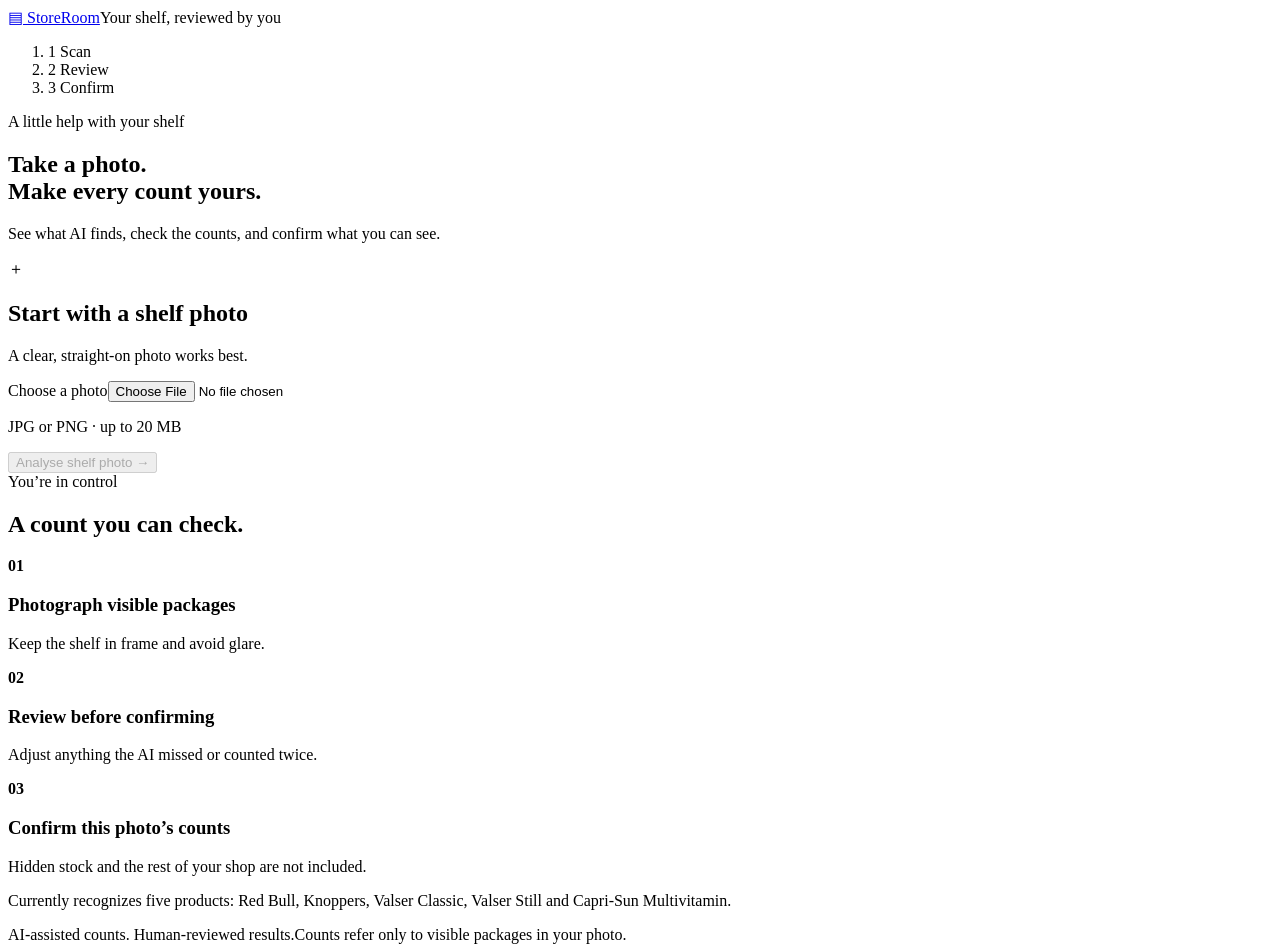
==== src/web/index.html @ 265df18c "feat: add shopkeeper scan and review workflow" ====
<!doctype html>
<html lang="en">
<head>
  <meta charset="utf-8"><meta name="viewport" content="width=device-width, initial-scale=1">
  <title>StoreRoom · Scan & review</title>
  <link rel="stylesheet" href="/static/style.css">
  <script src="/static/app.js" defer></script>
</head>
<body>
  <header class="top"><a class="brand" href="/" aria-label="StoreRoom home"><span class="mark">▤</span> StoreRoom</a><span class="local">Your shelf, reviewed by you</span></header>
  <main>
    <nav aria-label="Scan progress"><ol class="steps"><li id="step-scan" aria-current="step"><span>1</span> Scan</li><li id="step-review"><span>2</span> Review</li><li id="step-confirmed"><span>3</span> Confirm</li></ol></nav>
    <div id="error" class="error" role="alert" hidden></div>
    <section id="scan" aria-labelledby="scan-title">
      <div class="intro"><p class="eyebrow">A little help with your shelf</p><h1 id="scan-title" tabindex="-1">Take a photo.<br>Make every count yours.</h1><p>See what AI finds, check the counts, and confirm what you can see.</p></div>
      <div class="scan-grid">
        <form id="upload-form" class="card upload-card">
          <div class="upload-symbol" aria-hidden="true">＋</div>
          <h2>Start with a shelf photo</h2><p>A clear, straight-on photo works best.</p>
          <label class="file-label" for="file">Choose a photo</label><input id="file" type="file" accept="image/jpeg,image/png" aria-describedby="file-help">
          <p id="file-help" class="muted">JPG or PNG · up to 20 MB</p>
          <p id="filename" class="filename"></p>
          <img id="preview" alt="Selected shelf photo" hidden>
          <button id="analyse" class="primary" disabled>Analyse shelf photo <span aria-hidden="true">→</span></button>
          <p id="loading" role="status" hidden>Looking at your shelf… this may take a moment.</p>
          <button id="cancel" type="button" class="text-button" hidden>Cancel scan</button>
        </form>
        <aside class="guide"><span class="eyebrow">You’re in control</span><h2>A count you can check.</h2><div class="guide-row"><b>01</b><div><h3>Photograph visible packages</h3><p>Keep the shelf in frame and avoid glare.</p></div></div><div class="guide-row"><b>02</b><div><h3>Review before confirming</h3><p>Adjust anything the AI missed or counted twice.</p></div></div><div class="guide-row"><b>03</b><div><h3>Confirm this photo’s counts</h3><p>Hidden stock and the rest of your shop are not included.</p></div></div><p class="scope">Currently recognizes five products: Red Bull, Knoppers, Valser Classic, Valser Still and Capri-Sun Multivitamin.</p></aside>
      </div>
    </section>
    <section id="review" aria-labelledby="review-title" hidden>
      <div class="section-heading"><div><p class="eyebrow">Your photo, your final say</p><h1 id="review-title" tabindex="-1">Review before confirming</h1><p>Check the visible packages. Adjust the counts below.</p></div><button class="secondary new-scan" type="button">Start a new scan</button></div>
      <div class="review-grid"><figure class="card image-card"><img id="annotated" alt="Shelf photo with AI detections"><figcaption id="image-note">AI detections · boxes stay unchanged when you edit counts.</figcaption></figure>
        <div class="card counts-card"><div class="list-heading"><h2>Visible packages</h2><span id="ai-total" class="pill"></span></div>
          <p id="empty" class="notice" hidden>No supported products were detected. This does not mean the shelf is empty. Add a missed product below or try another photo.</p>
          <div id="products"></div>
          <details id="missed"><summary>Add a missed product</summary><p class="muted">Only these supported products can be added.</p><div id="missed-products"></div></details>
          <div class="total-line"><span>Your reviewed total</span><strong id="review-total">0</strong></div>
          <p class="muted">Visible packages in this photo only. Check every count before confirming.</p>
          <button id="confirm" class="primary" type="button">Confirm Inventory <span aria-hidden="true">✓</span></button>
          <p id="confirming" role="status" hidden>Confirming your review…</p>
        </div>
      </div>
    </section>
    <section id="confirmed" aria-labelledby="confirmed-title" hidden>
      <div class="success-icon" aria-hidden="true">✓</div><p class="eyebrow">Reviewed by you</p><h1 id="confirmed-title" tabindex="-1">This photo’s counts are confirmed.</h1><p>Visible packages only. Hidden stock is still unknown.</p>
      <div class="card receipt"><div class="list-heading"><h2>Confirmed counts</h2><span id="confirmed-total" class="pill"></span></div><div id="confirmed-items"></div><p id="confirmed-time" class="muted"></p><p class="notice">Not saved permanently. This result is kept on this screen only and is cleared when you refresh or start a new scan.</p></div>
      <button class="primary new-scan" type="button">Start a new scan <span aria-hidden="true">→</span></button>
    </section>
    <footer>AI-assisted counts. Human-reviewed results.<span>Counts refer only to visible packages in your photo.</span></footer>
  </main>
</body>
</html>
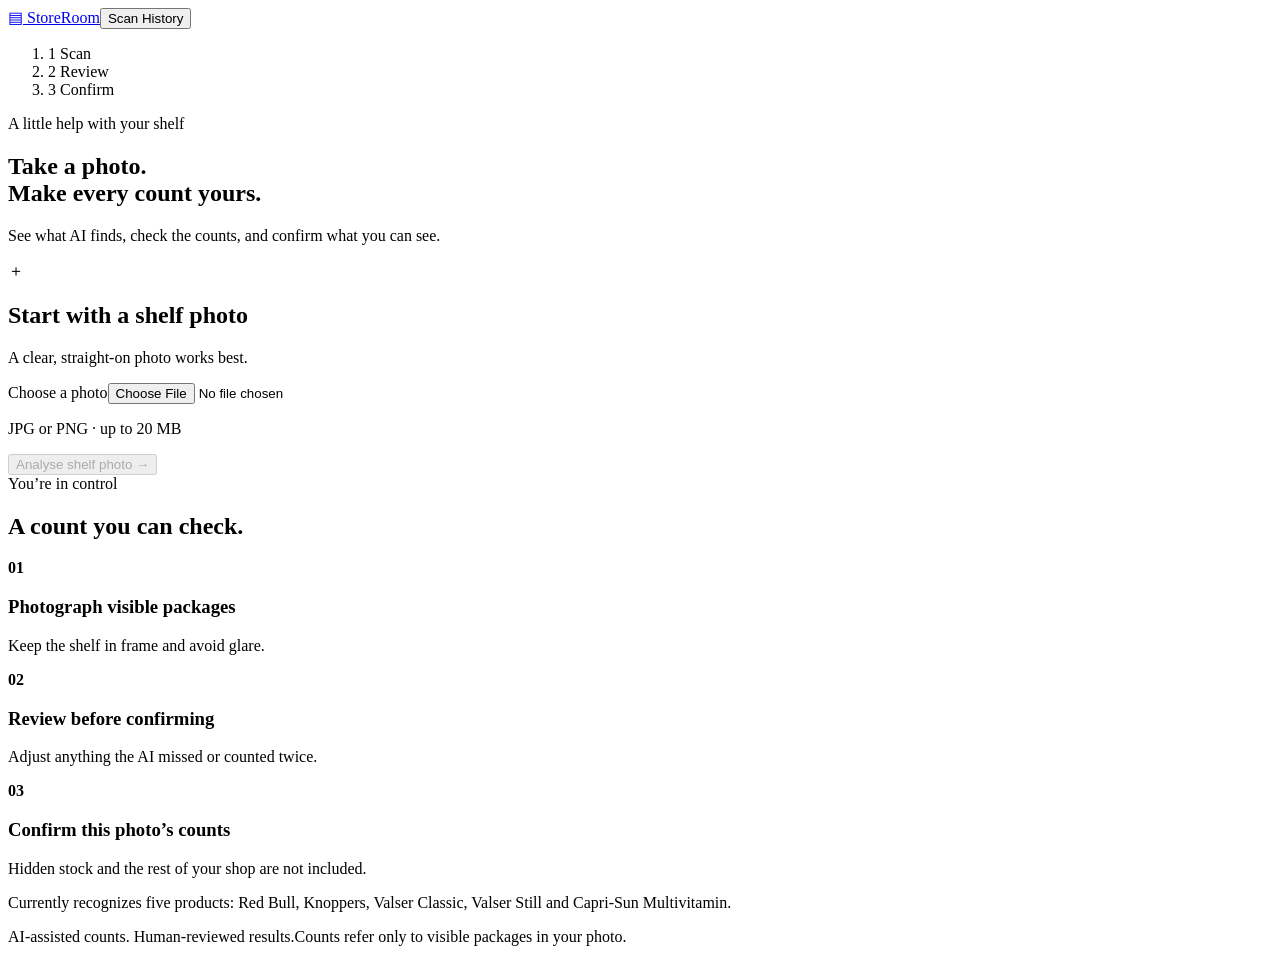
==== commit f2f42add: "feat: persist shopkeeper scan history" ====
--- a/src/web/index.html
+++ b/src/web/index.html
@@ -7,7 +7,7 @@
   <script src="/static/app.js" defer></script>
 </head>
 <body>
-  <header class="top"><a class="brand" href="/" aria-label="StoreRoom home"><span class="mark">▤</span> StoreRoom</a><span class="local">Your shelf, reviewed by you</span></header>
+  <header class="top"><a class="brand" href="/" aria-label="StoreRoom home"><span class="mark">▤</span> StoreRoom</a><button class="secondary browse-history" type="button">Scan History</button></header>
   <main>
     <nav aria-label="Scan progress"><ol class="steps"><li id="step-scan" aria-current="step"><span>1</span> Scan</li><li id="step-review"><span>2</span> Review</li><li id="step-confirmed"><span>3</span> Confirm</li></ol></nav>
     <div id="error" class="error" role="alert" hidden></div>
@@ -44,8 +44,24 @@
     </section>
     <section id="confirmed" aria-labelledby="confirmed-title" hidden>
       <div class="success-icon" aria-hidden="true">✓</div><p class="eyebrow">Reviewed by you</p><h1 id="confirmed-title" tabindex="-1">This photo’s counts are confirmed.</h1><p>Visible packages only. Hidden stock is still unknown.</p>
-      <div class="card receipt"><div class="list-heading"><h2>Confirmed counts</h2><span id="confirmed-total" class="pill"></span></div><div id="confirmed-items"></div><p id="confirmed-time" class="muted"></p><p class="notice">Not saved permanently. This result is kept on this screen only and is cleared when you refresh or start a new scan.</p></div>
+      <div class="card receipt"><div class="list-heading"><h2>Confirmed counts</h2><span id="confirmed-total" class="pill"></span></div><div id="confirmed-items"></div><p id="confirmed-time" class="muted"></p><p class="notice">Saved on this device. You can find these counts in Scan History after refreshing or restarting StoreRoom. Photos are not saved in history.</p></div>
+      <button class="secondary browse-history" type="button">View Scan History</button>
       <button class="primary new-scan" type="button">Start a new scan <span aria-hidden="true">→</span></button>
+    </section>
+    <section id="history" aria-labelledby="history-title" hidden>
+      <div class="section-heading"><div><p class="eyebrow">Your reviewed photos</p><h1 id="history-title" tabindex="-1">Scan History</h1><p>Recent counts saved on this device. Each scan is a separate observation.</p></div><button id="refresh-history" class="secondary" type="button">Refresh history</button></div>
+      <p id="history-loading" role="status" hidden>Loading saved scans…</p>
+      <p id="history-empty" class="notice" hidden>No saved scans yet. Confirm a shelf photo to start your history.</p>
+      <div id="history-list" class="card history-list"></div>
+      <p class="muted">Showing up to 20 recent scans. Product classes are counted separately from packages.</p>
+      <button id="return-current" class="secondary" type="button">Back to current scan</button>
+      <button class="secondary new-scan" type="button">Start a new scan</button>
+    </section>
+    <section id="saved-scan" aria-labelledby="saved-scan-title" hidden>
+      <p class="eyebrow">Saved review · read only</p><h1 id="saved-scan-title" tabindex="-1">Confirmed scan</h1>
+      <p id="saved-loading" role="status" hidden>Opening saved scan…</p>
+      <div id="saved-receipt" class="card receipt"><p id="saved-time"></p><div id="saved-items"></div><p class="notice">These are confirmed visible-package counts for one photo, not your shop’s complete stock. Historical photos are not stored.</p></div>
+      <div class="history-actions"><button class="secondary browse-history" type="button">Back to Scan History</button><button class="primary new-scan" type="button">Start a new scan</button></div>
     </section>
     <footer>AI-assisted counts. Human-reviewed results.<span>Counts refer only to visible packages in your photo.</span></footer>
   </main>
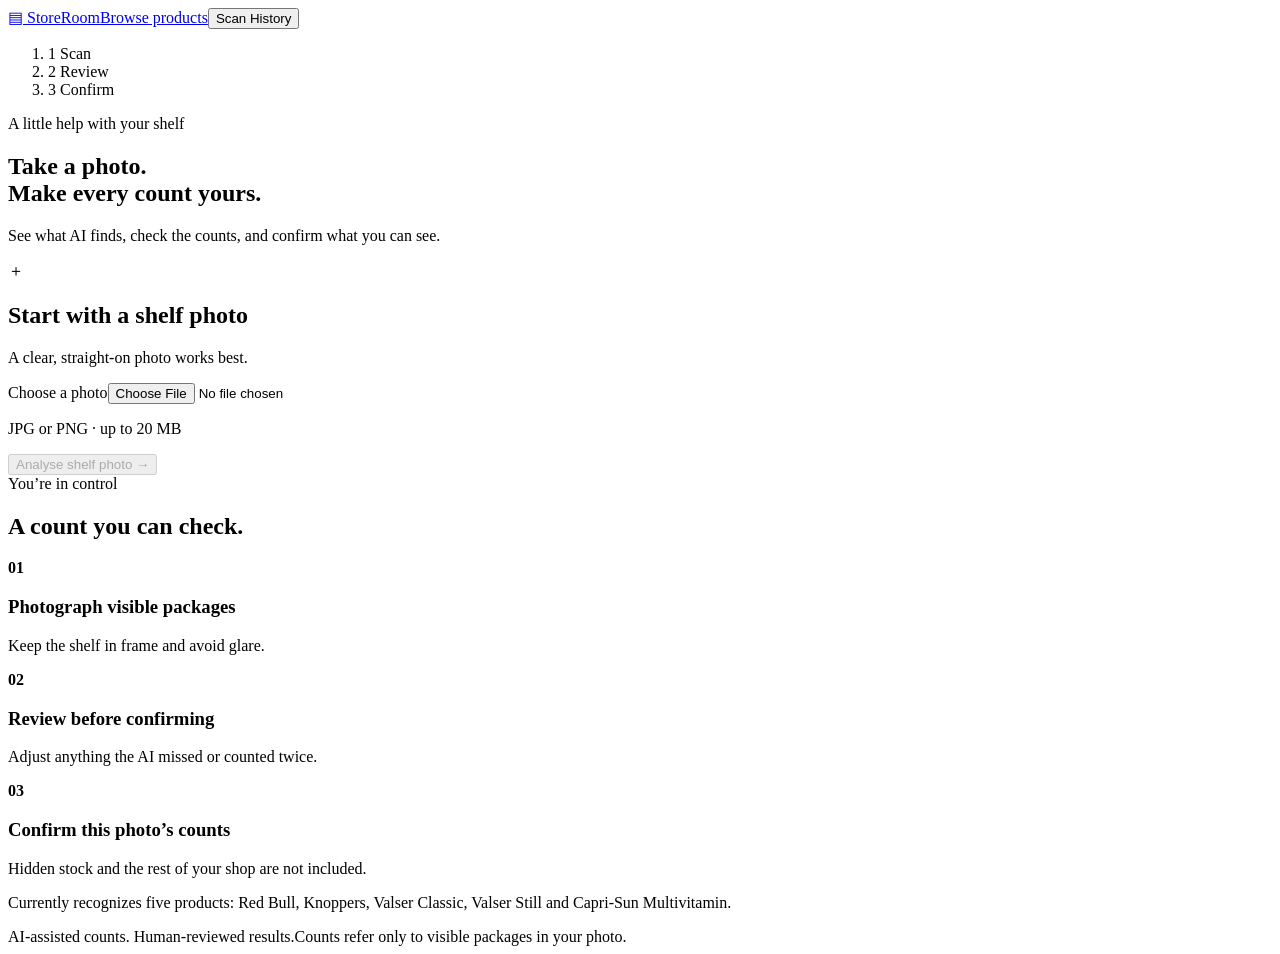
==== commit ec7a3dd6: "add product catalog and inventory bridge" ====
--- a/src/web/index.html
+++ b/src/web/index.html
@@ -7,7 +7,7 @@
   <script src="/static/app.js" defer></script>
 </head>
 <body>
-  <header class="top"><a class="brand" href="/" aria-label="StoreRoom home"><span class="mark">▤</span> StoreRoom</a><button class="secondary browse-history" type="button">Scan History</button></header>
+  <header class="top"><a class="brand" href="/" aria-label="StoreRoom home"><span class="mark">▤</span> StoreRoom</a><a href="/customer">Browse products</a><button class="secondary browse-history" type="button">Scan History</button></header>
   <main>
     <nav aria-label="Scan progress"><ol class="steps"><li id="step-scan" aria-current="step"><span>1</span> Scan</li><li id="step-review"><span>2</span> Review</li><li id="step-confirmed"><span>3</span> Confirm</li></ol></nav>
     <div id="error" class="error" role="alert" hidden></div>
@@ -44,7 +44,7 @@
     </section>
     <section id="confirmed" aria-labelledby="confirmed-title" hidden>
       <div class="success-icon" aria-hidden="true">✓</div><p class="eyebrow">Reviewed by you</p><h1 id="confirmed-title" tabindex="-1">This photo’s counts are confirmed.</h1><p>Visible packages only. Hidden stock is still unknown.</p>
-      <div class="card receipt"><div class="list-heading"><h2>Confirmed counts</h2><span id="confirmed-total" class="pill"></span></div><div id="confirmed-items"></div><p id="confirmed-time" class="muted"></p><p class="notice">Saved on this device. You can find these counts in Scan History after refreshing or restarting StoreRoom. Photos are not saved in history.</p></div>
+      <div class="card receipt"><div class="list-heading"><h2>Confirmed counts</h2><span id="confirmed-total" class="pill"></span></div><div id="confirmed-items"></div><p id="confirmed-time" class="muted"></p><p class="notice">Saved on this device with your original photo and AI prediction. Find this review in Scan History after refreshing or restarting StoreRoom.</p></div>
       <button class="secondary browse-history" type="button">View Scan History</button>
       <button class="primary new-scan" type="button">Start a new scan <span aria-hidden="true">→</span></button>
     </section>
@@ -60,7 +60,18 @@
     <section id="saved-scan" aria-labelledby="saved-scan-title" hidden>
       <p class="eyebrow">Saved review · read only</p><h1 id="saved-scan-title" tabindex="-1">Confirmed scan</h1>
       <p id="saved-loading" role="status" hidden>Opening saved scan…</p>
-      <div id="saved-receipt" class="card receipt"><p id="saved-time"></p><div id="saved-items"></div><p class="notice">These are confirmed visible-package counts for one photo, not your shop’s complete stock. Historical photos are not stored.</p></div>
+      <div id="saved-receipt">
+        <p id="saved-time"></p>
+        <p id="legacy-evidence" class="notice" hidden>This older scan retained counts only. No original photo or AI detection evidence is available.</p>
+        <div id="saved-evidence" hidden>
+          <div class="evidence-images">
+            <figure class="card image-card"><img id="saved-original" alt="Original shelf photo"><p id="original-missing" class="notice" hidden>The original photo is unavailable on this device.</p><figcaption>Original shelf photo · exactly as uploaded</figcaption></figure>
+            <figure class="card image-card"><img id="saved-annotated" alt="Original AI detections on shelf photo"><p id="annotated-missing" class="notice" hidden>The annotated photo is unavailable on this device.</p><figcaption>Original AI prediction · unchanged by corrections</figcaption></figure>
+          </div>
+          <div class="card receipt"><h2>Original AI prediction</h2><div id="saved-ai-counts"></div></div>
+        </div>
+        <div class="card receipt"><h2>Shopkeeper-confirmed counts</h2><div id="saved-items"></div><p class="notice">Visible packages for this photo only. Hidden stock is unknown. An unchanged count means it was left as predicted, not that the AI was verified correct.</p></div>
+      </div>
       <div class="history-actions"><button class="secondary browse-history" type="button">Back to Scan History</button><button class="primary new-scan" type="button">Start a new scan</button></div>
     </section>
     <footer>AI-assisted counts. Human-reviewed results.<span>Counts refer only to visible packages in your photo.</span></footer>
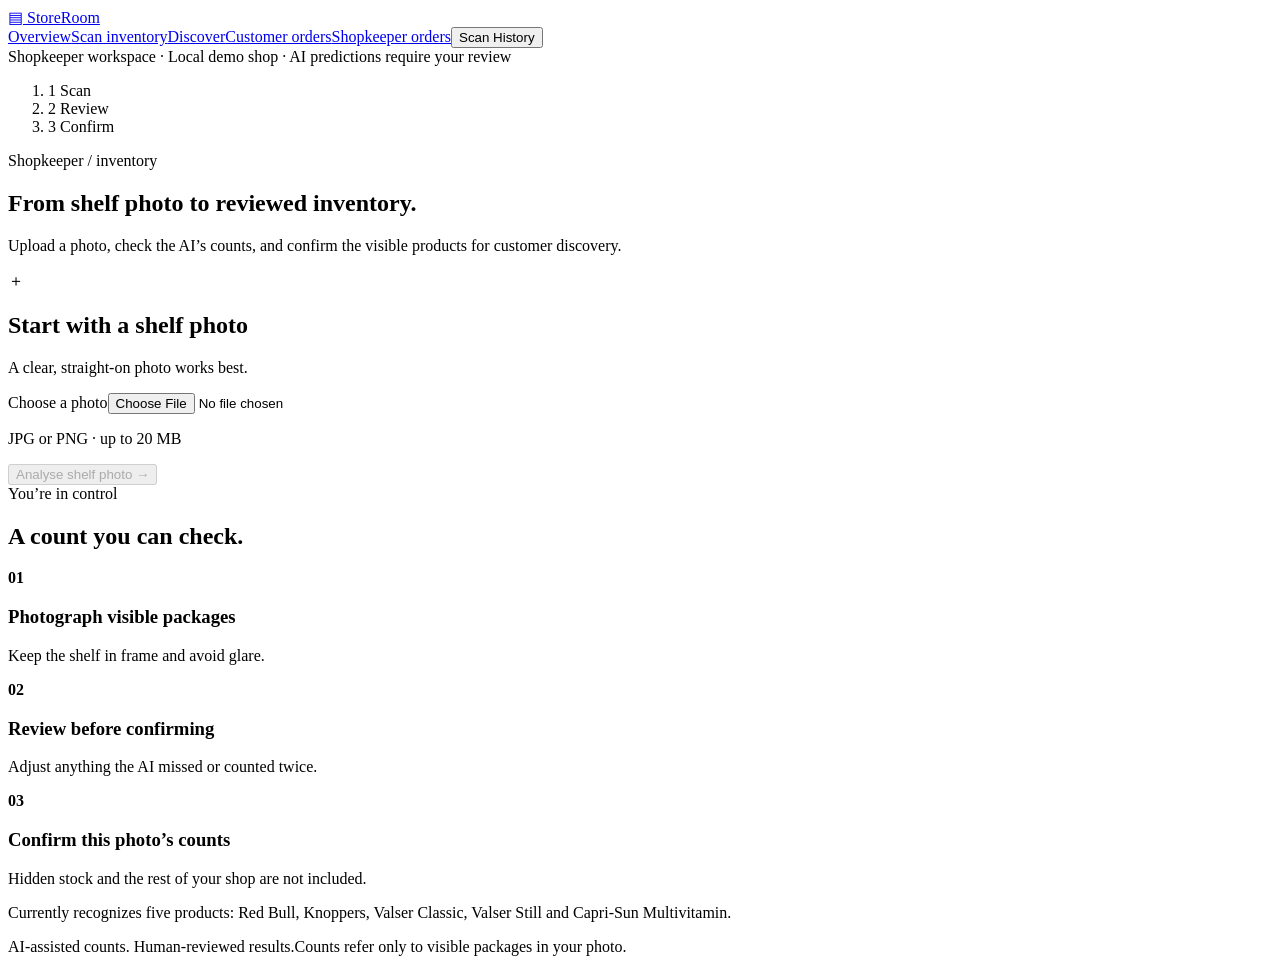
==== commit f99e659b: "polish StoreRoom for full-stack portfolio" ====
--- a/src/web/index.html
+++ b/src/web/index.html
@@ -4,15 +4,17 @@
   <meta charset="utf-8"><meta name="viewport" content="width=device-width, initial-scale=1">
   <title>StoreRoom · Scan & review</title>
   <link rel="stylesheet" href="/static/style.css">
+  <link rel="stylesheet" href="/static/presentation.css">
   <script src="/static/app.js" defer></script>
 </head>
 <body>
-  <header class="top"><a class="brand" href="/" aria-label="StoreRoom home"><span class="mark">▤</span> StoreRoom</a><a href="/customer">Browse products</a><button class="secondary browse-history" type="button">Scan History</button></header>
+  <header class="top"><a class="brand" href="/static/overview.html" aria-label="StoreRoom home"><span class="mark">▤</span> StoreRoom</a><nav class="app-nav" aria-label="Main navigation"><a href="/static/overview.html">Overview</a><a href="/" aria-current="page">Scan inventory</a><a href="/customer">Discover</a><a href="/customer/orders">Customer orders</a><a href="/shopkeeper/orders">Shopkeeper orders</a><button class="browse-history" type="button">Scan History</button></nav></header>
+  <div class="demo-strip">Shopkeeper workspace · Local demo shop · AI predictions require your review</div>
   <main>
     <nav aria-label="Scan progress"><ol class="steps"><li id="step-scan" aria-current="step"><span>1</span> Scan</li><li id="step-review"><span>2</span> Review</li><li id="step-confirmed"><span>3</span> Confirm</li></ol></nav>
     <div id="error" class="error" role="alert" hidden></div>
     <section id="scan" aria-labelledby="scan-title">
-      <div class="intro"><p class="eyebrow">A little help with your shelf</p><h1 id="scan-title" tabindex="-1">Take a photo.<br>Make every count yours.</h1><p>See what AI finds, check the counts, and confirm what you can see.</p></div>
+      <div class="intro"><p class="eyebrow">Shopkeeper / inventory</p><h1 id="scan-title" tabindex="-1">From shelf photo to reviewed inventory.</h1><p>Upload a photo, check the AI’s counts, and confirm the visible products for customer discovery.</p></div>
       <div class="scan-grid">
         <form id="upload-form" class="card upload-card">
           <div class="upload-symbol" aria-hidden="true">＋</div>
@@ -46,6 +48,7 @@
       <div class="success-icon" aria-hidden="true">✓</div><p class="eyebrow">Reviewed by you</p><h1 id="confirmed-title" tabindex="-1">This photo’s counts are confirmed.</h1><p>Visible packages only. Hidden stock is still unknown.</p>
       <div class="card receipt"><div class="list-heading"><h2>Confirmed counts</h2><span id="confirmed-total" class="pill"></span></div><div id="confirmed-items"></div><p id="confirmed-time" class="muted"></p><p class="notice">Saved on this device with your original photo and AI prediction. Find this review in Scan History after refreshing or restarting StoreRoom.</p></div>
       <button class="secondary browse-history" type="button">View Scan History</button>
+      <p><a href="/customer">View inventory in customer discovery →</a></p>
       <button class="primary new-scan" type="button">Start a new scan <span aria-hidden="true">→</span></button>
     </section>
     <section id="history" aria-labelledby="history-title" hidden>
